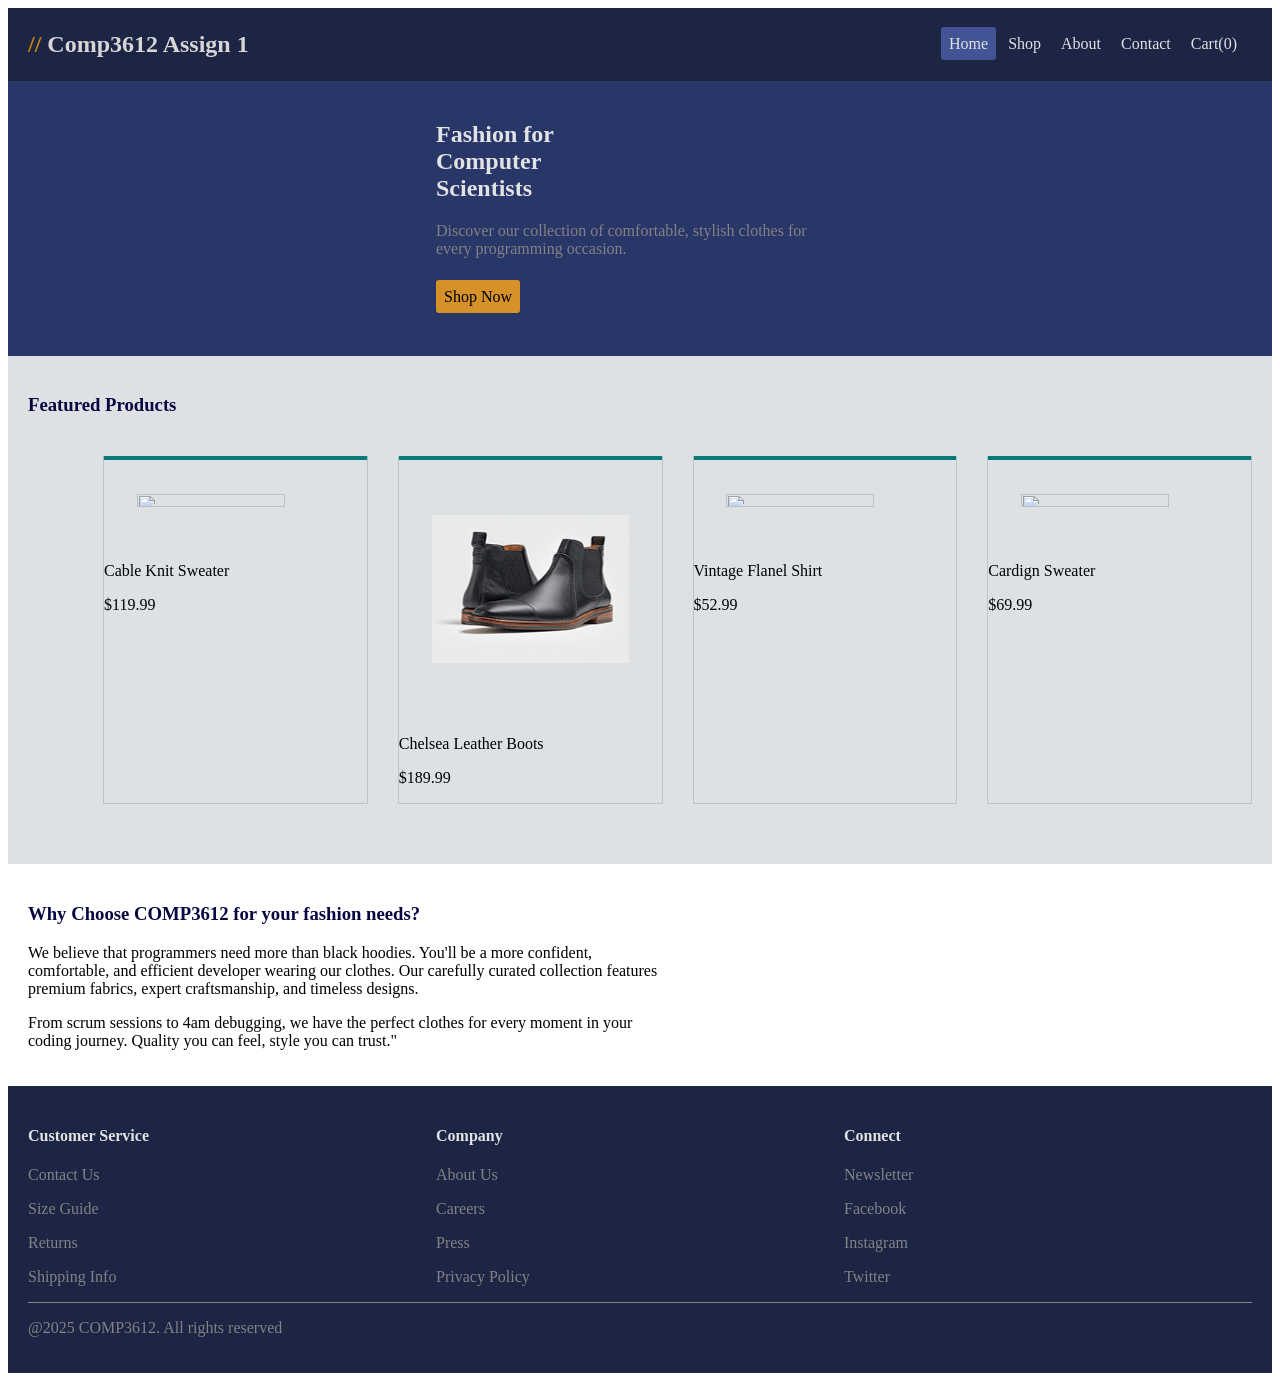
==== index.html @ 47dcfae6 "Add files via upload" ====
<!DOCTYPE html>
<html lang = "en">

<head>
<meta charset="utf-8">
<title>Fashion for Computer Scientists</title>
<link href="https://fonts.googleapis.com/css?family=Open+Sans|Roboto+Slab&display=swap" rel="stylesheet">


<link href="styles.css" rel="stylesheet">
</head>

<body>
    <header>
        <h2 style = "color: rgb(216, 213, 213)"><span>// </span>Comp3612 Assign 1</h3>
        <nav>
               
                    <a class = "buttons home" style href = "index.html">Home</a> 
               
                    <a class = "buttons" href ="#">Shop</a> 
                
                    <a class = "buttons" href ="about.html">About</a> 
                
                    <a class = "buttons" href ="#" >Contact</a> 
                
                    <a class = "buttons" href ="#" >Cart(0)</a> 
           
        </nav>
    </header>
   
    <main>
        <section class = "comp_fashion">
            <div class = "comp_fashion_div">
                <h1 class = "comp_fashion_header">Fashion for Computer Scientists</h1>
                <p class = "comp_fashion_p" >Discover our collection of comfortable, stylish clothes for every programming occasion.</p>
                <a class = "buttons shop">Shop Now</a>
            </div>  
        </section>


        <section class = "product_section">
            <h3>Featured Products</h3>
            <div class = "prod_display">
                <div class = "card">
                    <div><img src = "\data\images\003-medium-front.png"></div>
                    <br>
                    <h7>Cable Knit Sweater</h7>
                    <p>$119.99</p>
                </div>
                <div class = "card">
                    <div><img src = "\008-small-front.png"></div>
                    <br>
                    <h7>Chelsea Leather Boots</h7>
                    <p>$189.99</p>
                </div>
                <div class = "card">
                    <div><img src = "\data\images\011-small-front.png"></div>
                    <br>
                    <h7>Vintage Flanel Shirt </h7>
                    <p>$52.99</p>
                </div>
                <div class = "card">
                    <div><img src = "\data\images\009-small-front.png"></div>
                    <br>
                    <h7>Cardign Sweater</h7>
                    <p>$69.99</p>
                </div>
            </div>
        </section>


        <section class = "why_choose">
            <h3>Why Choose COMP3612 for your fashion needs?</h3>
            <p>We believe that programmers need more than black hoodies. You'll be a more confident, comfortable, and efficient developer
                 wearing our clothes. Our carefully curated collection features premium fabrics, expert craftsmanship, and timeless designs. 
            </p>
            <p>
                 From scrum sessions to 4am debugging, we have the perfect clothes for every moment in your coding journey. Quality you 
                 can feel, style you can trust." 
            </p>
        </section>


    </main>

    <footer class = "footer">
        <div>
            <h4>Customer Service</h4>
            <p>Contact Us</p>
            <p>Size Guide</p>
            <p>Returns</p>
            <p>Shipping Info</p>  
        </div>
        <div>
            <h4>Company</h4>
            <p>About Us</p>
            <p>Careers</p>
            <p>Press</p>
            <p>Privacy Policy</p>
        </div>
        <div>
            <h4>Connect</h4>
            <p>Newsletter</p>
            <p>Facebook</p>
            <p>Instagram</p>
            <p>Twitter</p>     
        </div>

        <div class = "footer_legal_mark">
            <p> @2025 COMP3612. All rights reserved</p>
        </div>
    </footer>


</body>





</html>
---- styles.css ----
header {background-color: #1D2545 ;
    display: flex;
    justify-content: space-between;
    align-items:center;
    padding: 3px;
    padding-left: 20px;
}

header h3{color:#e1e2e4;
}

header span{color:#ca870a;
}

nav{padding:1.5em;
}

.buttons {color:#e1e2e4;
    padding: 0.5em;
    border-radius: 3px;
    text-decoration: none;
}

.buttons.home {background-color: #425396;

}


.buttons.about {background-color: #425396;
}

.buttons:hover {background-color:#425396;
}

h1{color:white;
}


/* footer {background-color: #1D2545;
    display: flex;
    align-items: center;
    justify-content: flex-start;
    color:#e1e2e4;
    padding: 20px;
}*/ 

.footer{background-color: #1D2545;
    display: grid;
    grid-template-columns: 1fr 1fr 1fr;
    color:#e1e2e4;
    padding: 20px;

}


footer p {color: #818285;

}

.footer_legal_mark{
    grid-column: 1/-1;
    border-top: 1px solid #818285;
}

.why_choose{width:50%;
        padding: 20px;
}

.comp_fashion{background-color: #293668;
    display: grid;
    grid-template-columns: 1fr 1fr 1fr;
    padding: 20px;
    padding-bottom: 50px;

}

.comp_fashion_div {
    grid-row: 2;
    grid-column: 2;
}
.comp_fashion_header {width: 200px;
    color: #e1e2e4;
    
}

.comp_fashion_p {width: 400px;
    color: #818285;
    margin-bottom: 30px;

}

.buttons.shop{background-color: #d69128;
    color: #000000;
}


.product_section{background-color: #dee1e4;
    padding: 20px;
}

.prod_display{display:grid;
    grid-template-columns: 1fr 1fr 1fr 1fr;
    gap: 30px;
    padding-left: 75px;
    margin-top: 40px;
    margin-bottom: 40px;

}

.card{display: flex;
    flex-direction: column;
    border-style: solid;
    border-width: 1px;
    border-color:#c0c3c5;
    border-top: 4px solid #087979;
    border-top-left-radius: 2px;
    border-top-right-radius: 2px;
}

.card div img{align-self: center;
    width: 75%;
    height: 75%;
}

.card div {background-color: #dee1e4;
    display:flex;
    flex-direction: column;
    justify-content: center;
    padding-top:30px;
    padding-bottom:30px;
}

h3 {color:#070742;

}


/* about.html */

.about_comp3612 {background-color: #293668;
    text-align: center;
    padding-top: 30px;
    padding-bottom: 30px;
}

.our_story {background-color: #dee1e4;
    display: grid;
    grid-template-columns: 1fr 1fr;
    padding: 100px;
    padding-left: 200px;
}

.our_values{padding: 100px;
    padding-left: 400px;
    padding-right: 400px;
    text-align: center;
    padding-top: 75px;
    padding-top: 50px;
}

.our_values h4{
    color:#070742;
}

.values_card_row{display: grid;
    grid-template-columns: 1fr 1fr 1fr;
    gap: 30px;
    margin-top: 40px;
}

.values_card{background-color: #dee1e4;;
    padding: 20px;
    text-align: left;
    border: 1px solid #c0c3c5; 
}

.values_card_div{background-color: #1D2545;
    display:flex;
    justify-content: center;
    align-items: center;
    padding: 3px;
    padding-top:3px;
    padding-bottom: 3px;
    width: 20px;
    height: 20px;
    margin-bottom: 10px;
}


.meet_our_team{background-color: #dee1e4;
    padding: 200px;
    border-top: 1px solid #c0c3c5; 
    padding-top: 50px;
    padding-bottom:50px;
}

.meet_our_team_top{display: grid;
    grid-template-columns: 1fr 1fr;
    margin-bottom: 30px;
}

.team_profiles{display: grid;
    grid-template-columns: 1fr 1fr 1fr;
    grid-template-rows: 500px 200px;
    gap: 30px;
}

.team_profiles h4{color:#1D2545 ;

}
.team_profiles h5{color: #ca870a;
}


.image_section_ceo{display: flex;
    justify-content: center;
    align-items: center;
    background-color:white;
    border: 1px solid #c0c3c5; 
    grid-column: 1;
    grid-row: 1;

}

.image_section_tester{display: flex;
    justify-content: center;
    align-items: center;
    background-color:white;
    border: 1px solid #c0c3c5; 
    grid-column: 2;
    grid-row: 1;

}

.image_section_family{display: flex;
    justify-content: center;
    align-items: center;
    background-color:white;
    border: 1px solid #c0c3c5; 
    grid-column: 3;
    grid-row: 1;
   
}

.info_section_ceo{grid-column: 1;
    grid-row: 2;
 

}

.info_section_tester{grid-column: 2;
    grid-row: 2;
   
}

.info_section_family{grid-column: 3;
    grid-row: 2;
  

}

.our_journey{padding-left: 200px;
    padding-right: 200px;
    padding-top: 50px;
    padding-bottom: 50px;
    
}

.our_journey h3{text-align: center;
    margin-bottom: 20px;
}

.timeline_container h6{color:#087979;
}

.timeline_div{display: grid;
    grid-template-columns: 1fr 2fr 1fr;

}

.timeline_container{border-left: 1px solid #c0c3c5; 
    display:flex;
    flex-direction: column;
    grid-column: 2;
    grid-row: 1;
    padding: 20px;
}

.get_in_touch {background-color: #dee1e4;
    padding: 200px;
    padding-top: 50px;
    padding-bottom: 50px;
    border-top: 1px solid #c0c3c5; 

}

.get_in_touch_card_row{display: grid;
    grid-template-columns: 1fr 1fr 1fr 1fr;
    gap: 30px;
    margin-top: 40px;

}

.showroom_card{background-color: white;
    border: 1px solid #c0c3c5;
    grid-column: 1;
    grid-row:1;
    padding: 10px;

}

.contact_us_card{background-color: white;
    border: 1px solid #c0c3c5;
    grid-column: 2;
    grid-row:1;
    padding: 10px
}
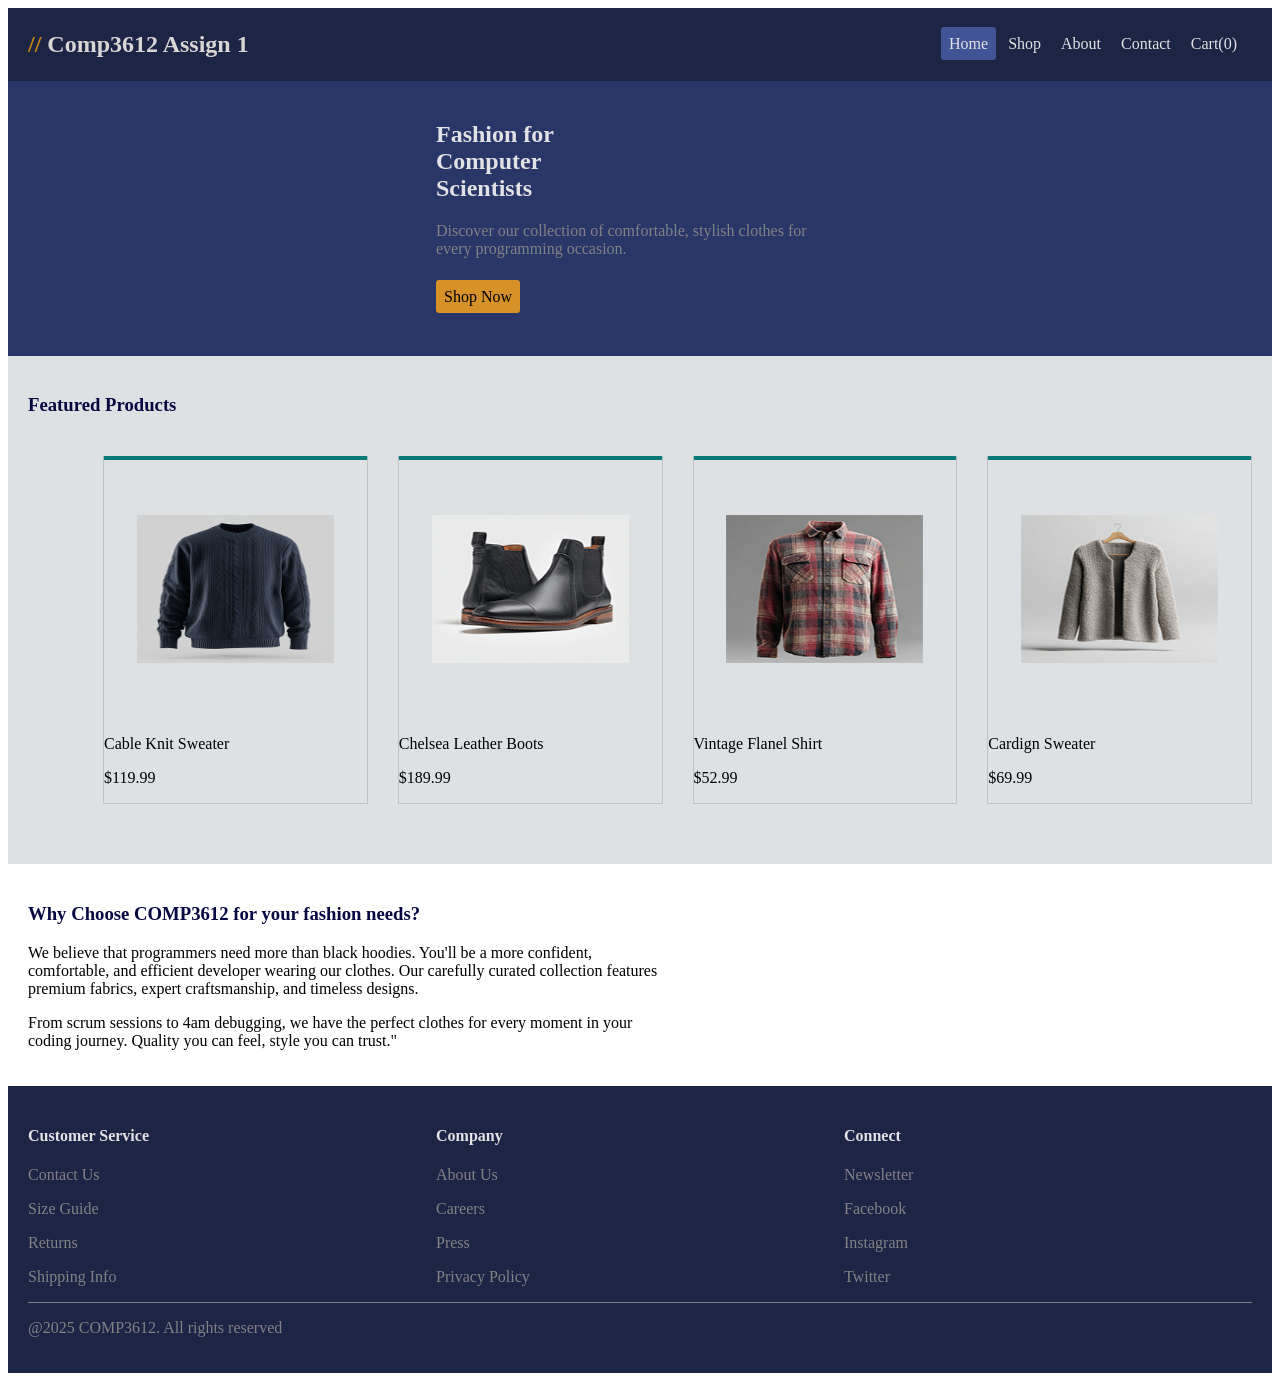
==== commit 8ca17471: "Fix HTML encoding issues in index.html" ====
--- a/index.html
+++ b/index.html
@@ -42,7 +42,7 @@
             <h3>Featured Products</h3>
             <div class = "prod_display">
                 <div class = "card">
-                    <div><img src = "\data\images\003-medium-front.png"></div>
+                    <div><img src = "\003-medium-front.png"></div>
                     <br>
                     <h7>Cable Knit Sweater</h7>
                     <p>$119.99</p>
@@ -54,13 +54,13 @@
                     <p>$189.99</p>
                 </div>
                 <div class = "card">
-                    <div><img src = "\data\images\011-small-front.png"></div>
+                    <div><img src = "\011-small-front.png"></div>
                     <br>
                     <h7>Vintage Flanel Shirt </h7>
                     <p>$52.99</p>
                 </div>
                 <div class = "card">
-                    <div><img src = "\data\images\009-small-front.png"></div>
+                    <div><img src = "\009-small-front.png"></div>
                     <br>
                     <h7>Cardign Sweater</h7>
                     <p>$69.99</p>
@@ -118,4 +118,4 @@
 
 
 
-</html>+</html>
